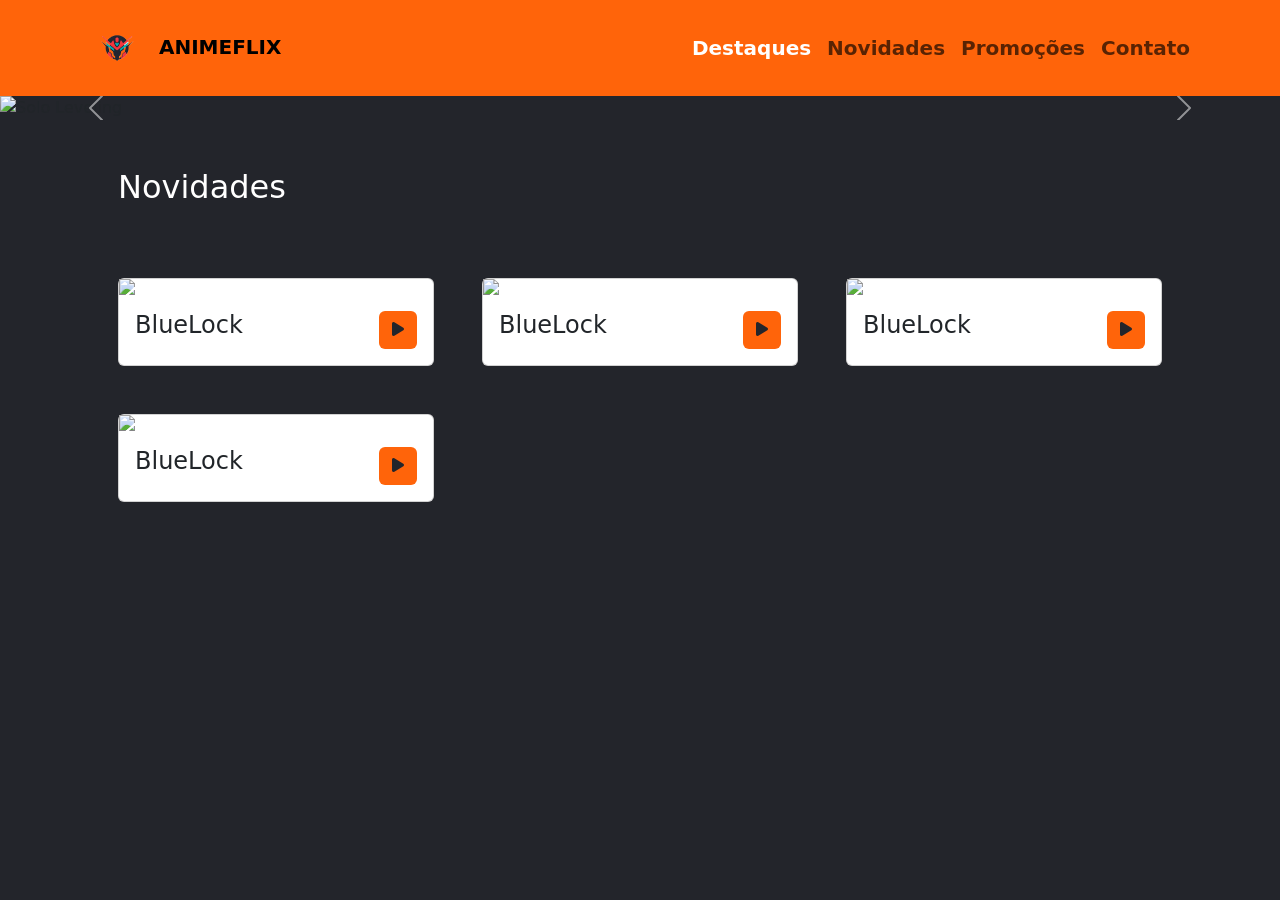
==== index.html @ c5851d75 "Resolvendo primeira parte" ====
<!DOCTYPE html>
<html lang="pt-BR">
  <head>
    <meta charset="UTF-8" />
    <meta name="viewport" content="width=device-width, initial-scale=1.0" />
    <title>M13 | Tarefa</title>
    <link
      href="https://cdn.jsdelivr.net/npm/bootstrap@5.3.3/dist/css/bootstrap.min.css"
      rel="stylesheet"
      integrity="sha384-QWTKZyjpPEjISv5WaRU9OFeRpok6YctnYmDr5pNlyT2bRjXh0JMhjY6hW+ALEwIH"
      crossorigin="anonymous"
    />
    <link
      rel="stylesheet"
      href="https://cdnjs.cloudflare.com/ajax/libs/font-awesome/6.7.2/css/all.min.css"
      integrity="sha512-Evv84Mr4kqVGRNSgIGL/F/aIDqQb7xQ2vcrdIwxfjThSH8CSR7PBEakCr51Ck+w+/U6swU2Im1vVX0SVk9ABhg=="
      crossorigin="anonymous"
      referrerpolicy="no-referrer"
    />
    <link rel="stylesheet" href="main.css" />
  </head>
  <body>
    <header id="cabecalho">
      <div class="navbar navbar-expand-lg">
        <div class="container fs-5 fw-bold">
          <a class="navbar-brand" href="#">
            <img
              src="imgs/logo.png"
              alt="Logo Site"
              width="70px"
            />
            ANIMEFLIX
          </a>

          <button
            type="button"
            class="navbar-toggler"
            data-bs-toggle="collapse"
            data-bs-target="#menu"
          >
            <span class="navbar-toggler-icon"></span>
          </button>
          <nav class="collapse navbar-collapse justify-content-end" id="menu">
            <ul class="nav navbar-nav">
              <li class="nav-item">
                <a class="nav-link active" href="#destaques">Destaques</a>
              </li>
              <li class="nav-item">
                <a class="nav-link" href="#novidades">Novidades</a>
              </li>
              <li class="nav-item">
                <a class="nav-link" href="#promocoes">Promoções</a>
              </li>
              <li class="nav-item">
                <a class="nav-link" href="#contato">Contato</a>
              </li>
            </ul>
          </nav>
        </div>
      </div>
    </header>

    <div data-bs-spy="scroll" data-bs-target="#cabecalho">
      <section class="container-fluid p-0" id="destaques">
        <div id="carousel" class="carousel slide" data-bs-ride="carousel">
          <div class="carousel-inner">
            <div data-bs-interval="3000" class="carousel-item active">
              <img
                class="d-block w-100"
                src="https://placehold.co/1280x720"
                alt="Solo Leveling"
              />
              <div
                class="carousel-caption text-start mb-md-3 pb-md-3 mb-xl-5 pb-xl-5"
              >
                <h2>Solo Leveling</h2>
                <p>
                  Some representative placeholder content for the first slide.
                </p>
              </div>
            </div>
            <div data-bs-interval="3000" class="carousel-item">
              <img
                class="d-block w-100"
                src="https://placehold.co/1280x720"
                alt="BlueLock"
              />
              <div
                class="carousel-caption text-start mb-md-3 pb-md-3 mb-xl-5 pb-xl-5"
              >
                <h2>BlueLock</h2>
                <p>
                  Some representative placeholder content for the first slide.
                </p>
              </div>
            </div>

            <button
              data-bs-target="#carousel"
              data-bs-slide="prev"
              class="carousel-control-prev"
              type="button"
            >
              <span class="carousel-control-prev-icon"></span>
            </button>
            <button
              data-bs-target="#carousel"
              data-bs-slide="next"
              class="carousel-control-next"
              type="button"
            >
              <span class="carousel-control-next-icon"></span>
            </button>
            <div class="carousel-indicators">
              <button
                type="button"
                data-bs-target="#carousel"
                class="active"
                data-bs-slide-to="0"
              ></button>
              <button
                type="button"
                data-bs-target="#carousel"
                data-bs-slide-to="1"
              ></button>
              <button
                type="button"
                data-bs-target="#carousel"
                data-bs-slide-to="2"
              ></button>
              <button
                type="button"
                data-bs-target="#carousel"
                data-bs-slide-to="3"
              ></button>
              <button
                type="button"
                data-bs-target="#carousel"
                data-bs-slide-to="4"
              ></button>
              <button
                type="button"
                data-bs-target="#carousel"
                data-bs-slide-to="5"
              ></button>
            </div>
          </div>
        </div>
      </section>

      <section class="container p-5" id="novidades">
        <h2 class="text-white">Novidades</h2>
        <div class="row g-5 mt-4">
          <div class="col-lg-4 col-sm-12 col-md-6">
            <div class="card h-100">
              <img
                src="https://encrypted-tbn0.gstatic.com/images?q=tbn:ANd9GcTnS2MFEl4PrR6xloS_Fp7GlMzTrTJoxjN0Sg&s"
              />
              <div class="card-body d-flex justify-content-between">
                <h4 class="card-title">BlueLock</h4>
                <a href="#" class="btn btn-play" title="Assistir"
                  ><i class="fa-solid fa-play"></i
                ></a>
              </div>
            </div>
          </div>

          <div class="col-lg-4 col-sm-12 col-md-6">
            <div class="card h-100">
              <img
                src="https://encrypted-tbn0.gstatic.com/images?q=tbn:ANd9GcTnS2MFEl4PrR6xloS_Fp7GlMzTrTJoxjN0Sg&s"
              />
              <div class="card-body d-flex justify-content-between">
                <h4 class="card-title">BlueLock</h4>
                <a href="#" class="btn btn-play" title="Assistir"
                  ><i class="fa-solid fa-play"></i
                ></a>
              </div>
            </div>
          </div>

          <div class="col-lg-4 col-sm-12 col-md-6">
            <div class="card h-100">
              <img
                src="https://encrypted-tbn0.gstatic.com/images?q=tbn:ANd9GcTnS2MFEl4PrR6xloS_Fp7GlMzTrTJoxjN0Sg&s"
              />
              <div class="card-body d-flex justify-content-between">
                <h4 class="card-title">BlueLock</h4>
                <a href="#" class="btn btn-play" title="Assistir"
                  ><i class="fa-solid fa-play"></i
                ></a>
              </div>
            </div>
          </div>

          <div class="col-lg-4 col-sm-12 col-md-6">
            <div class="card h-100">
              <img
                src="https://encrypted-tbn0.gstatic.com/images?q=tbn:ANd9GcTnS2MFEl4PrR6xloS_Fp7GlMzTrTJoxjN0Sg&s"
              />
              <div class="card-body d-flex justify-content-between">
                <h4 class="card-title">BlueLock</h4>
                <a href="#" class="btn btn-play" title="Assistir"
                  ><i class="fa-solid fa-play"></i
                ></a>
              </div>
            </div>
          </div>
        </div>
      </section>
    </div>

    <script
      src="https://cdn.jsdelivr.net/npm/bootstrap@5.3.3/dist/js/bootstrap.bundle.min.js"
      integrity="sha384-YvpcrYf0tY3lHB60NNkmXc5s9fDVZLESaAA55NDzOxhy9GkcIdslK1eN7N6jIeHz"
      crossorigin="anonymous"
    ></script>
  </body>
</html>
---- main.css ----
.navbar-nav .nav-link.active {
    color: #fff;
}

.nav-link {
    text-align: center;
}

body {
    background-color: #23252B;
}

.carousel-item {
    max-height: 80vh;
}

.btn-play {
    background-color: #FF640A;
    color: #23252B;
}

.btn:hover {
    background-color: #f89053;
}

header {
    position: sticky;
    top: 0;
    left: 0;
    background-color: #FF640A;
    z-index: 3;
}
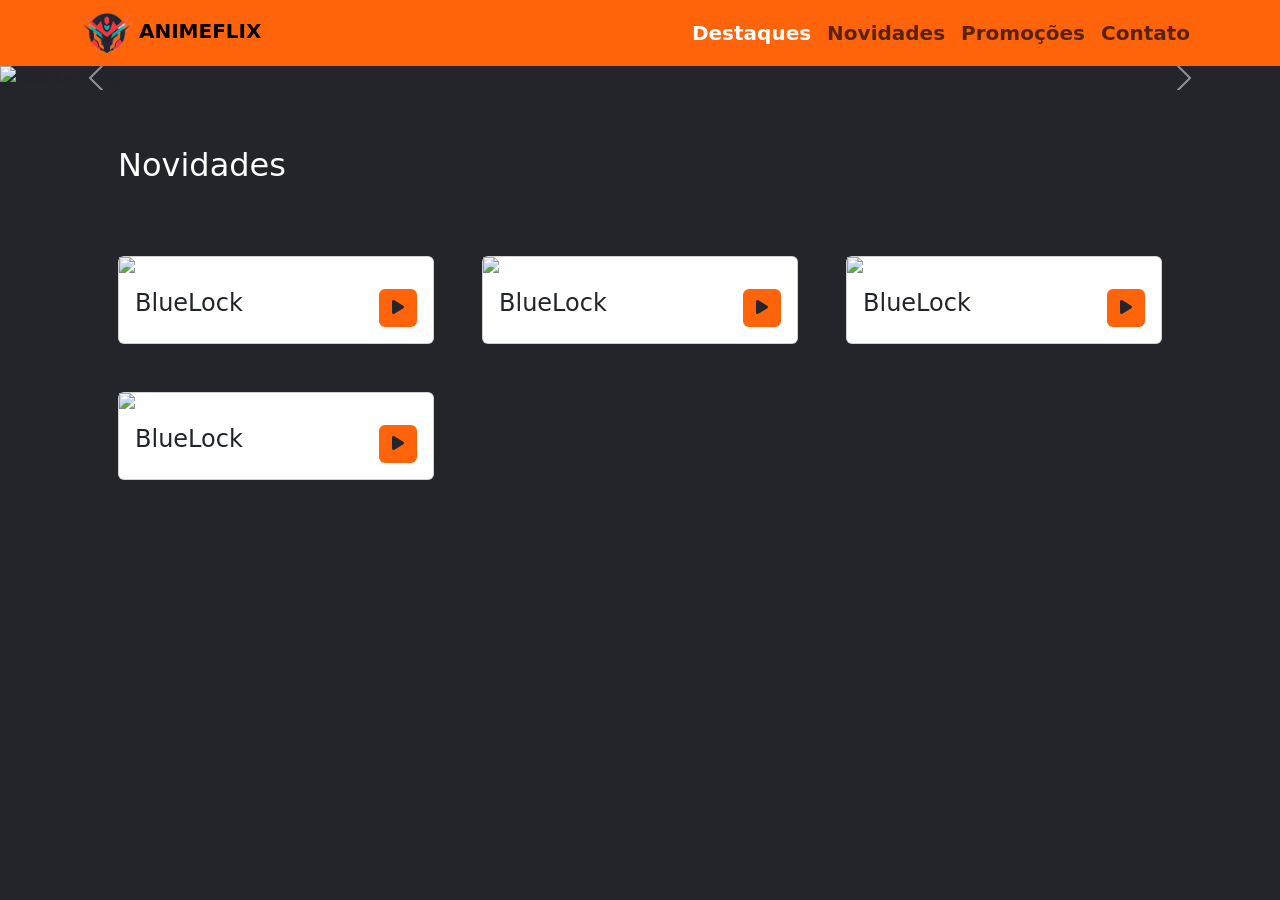
==== commit 608abf09: "Ajustes na branch" ====
--- a/index.html
+++ b/index.html
@@ -24,11 +24,7 @@
       <div class="navbar navbar-expand-lg">
         <div class="container fs-5 fw-bold">
           <a class="navbar-brand" href="#">
-            <img
-              src="imgs/logo.png"
-              alt="Logo Site"
-              width="70px"
-            />
+            <img width="50" src="imgs/logo.png" alt="Logo Site" />
             ANIMEFLIX
           </a>
 
@@ -148,7 +144,7 @@
         </div>
       </section>
 
-      <section class="container p-5" id="novidades">
+      <section class="container p-5 mt-2" id="novidades">
         <h2 class="text-white">Novidades</h2>
         <div class="row g-5 mt-4">
           <div class="col-lg-4 col-sm-12 col-md-6">
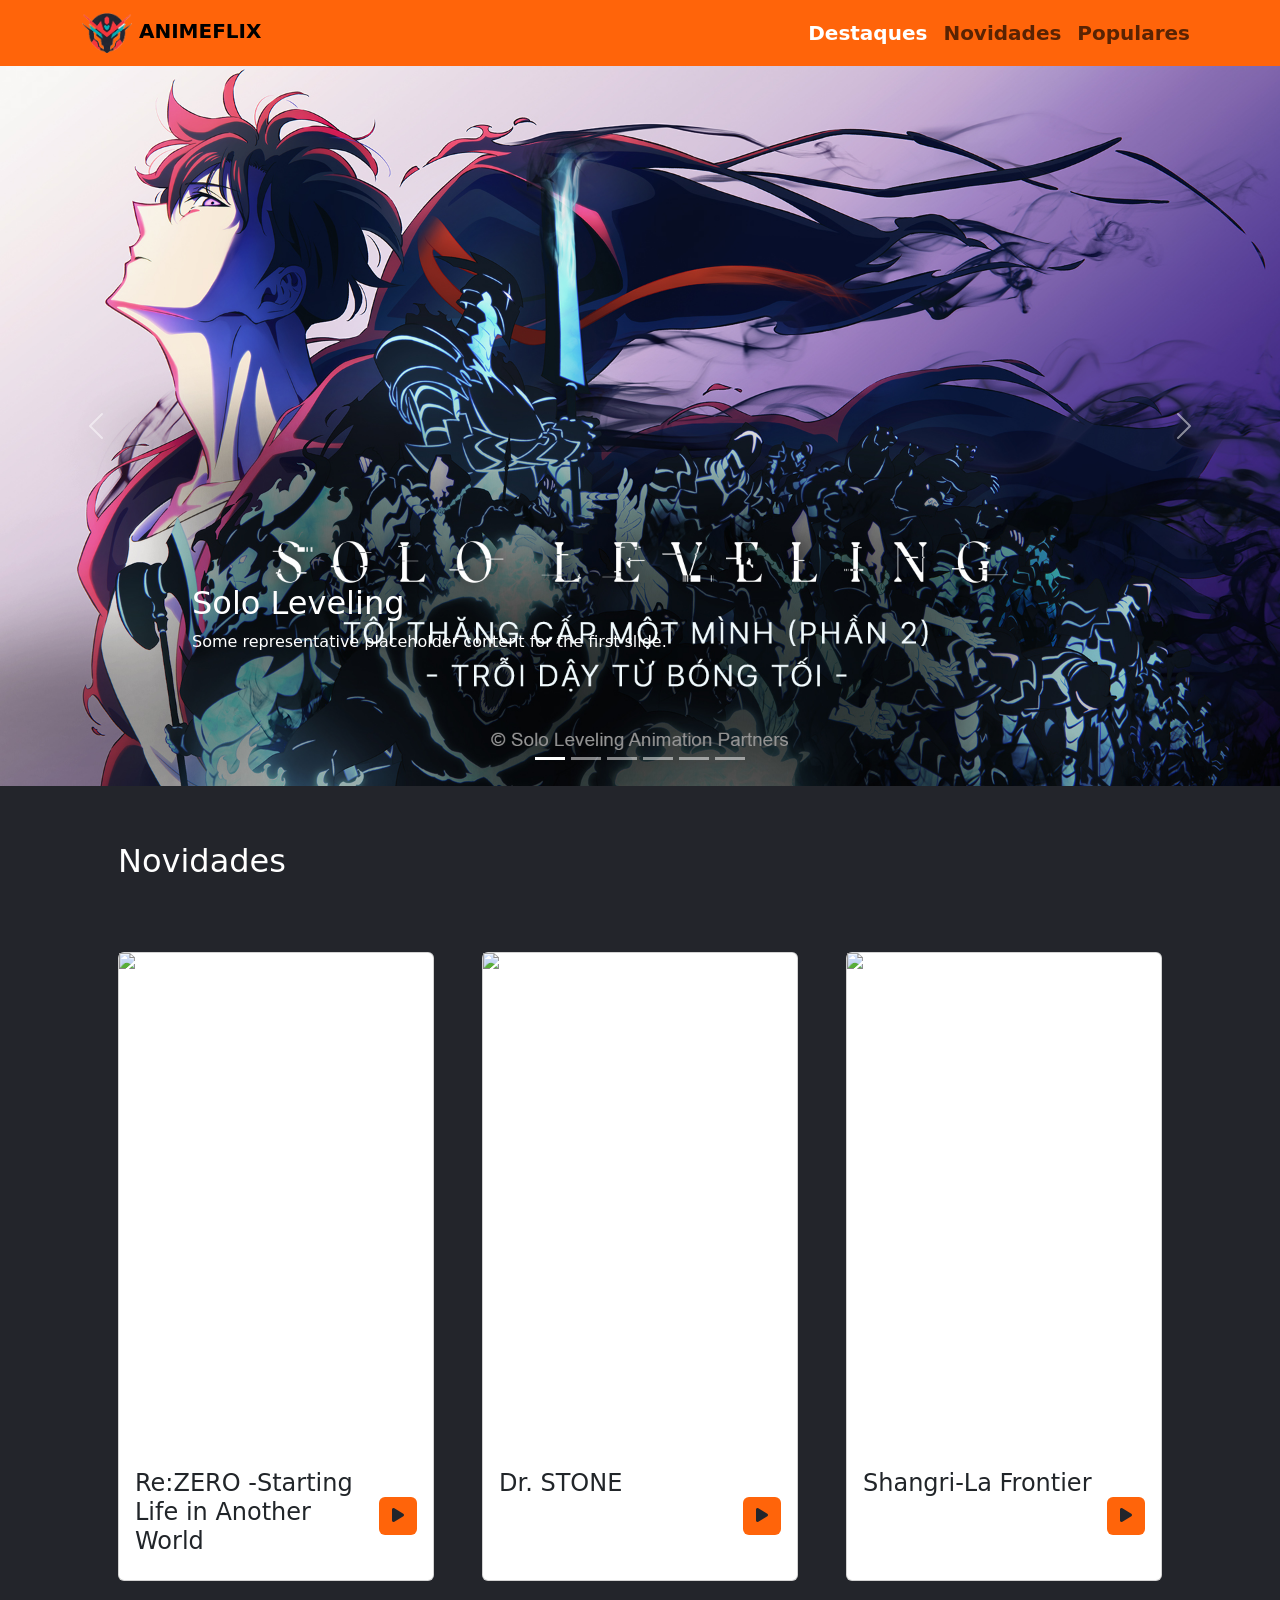
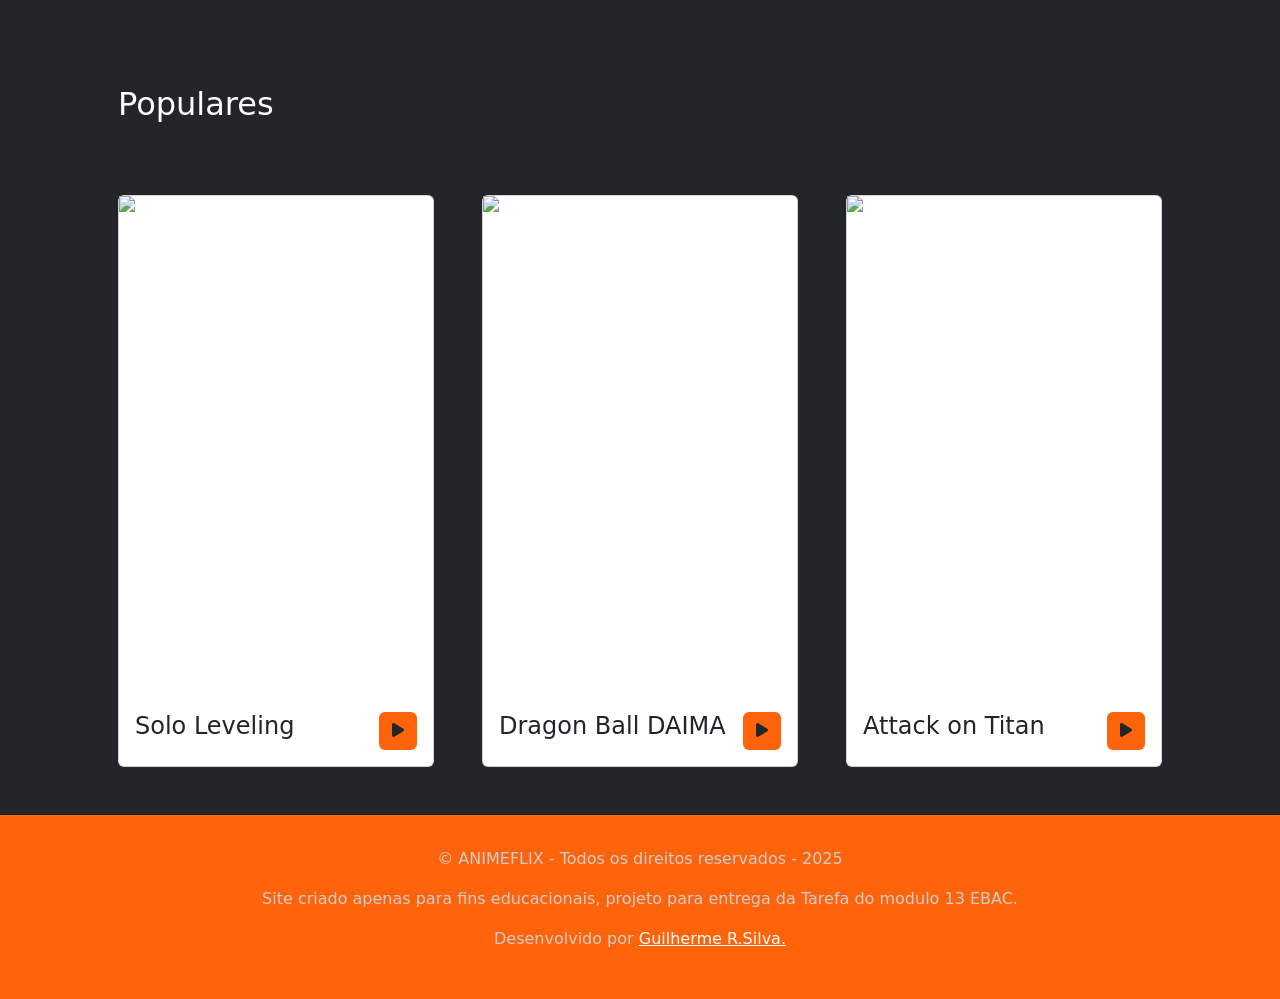
==== commit 94ae0704: "Finalizando Tarefa" ====
--- a/index.html
+++ b/index.html
@@ -45,10 +45,7 @@
                 <a class="nav-link" href="#novidades">Novidades</a>
               </li>
               <li class="nav-item">
-                <a class="nav-link" href="#promocoes">Promoções</a>
-              </li>
-              <li class="nav-item">
-                <a class="nav-link" href="#contato">Contato</a>
+                <a class="nav-link" href="#populares">Populares</a>
               </li>
             </ul>
           </nav>
@@ -63,7 +60,7 @@
             <div data-bs-interval="3000" class="carousel-item active">
               <img
                 class="d-block w-100"
-                src="https://placehold.co/1280x720"
+                src="imgs/destaque/solo-leveling-2-dai-dien.png"
                 alt="Solo Leveling"
               />
               <div
@@ -78,13 +75,73 @@
             <div data-bs-interval="3000" class="carousel-item">
               <img
                 class="d-block w-100"
-                src="https://placehold.co/1280x720"
+                src="imgs/destaque/bluelock.png"
                 alt="BlueLock"
               />
               <div
                 class="carousel-caption text-start mb-md-3 pb-md-3 mb-xl-5 pb-xl-5"
               >
                 <h2>BlueLock</h2>
+                <p>
+                  Some representative placeholder content for the first slide.
+                </p>
+              </div>
+            </div>
+            <div data-bs-interval="3000" class="carousel-item">
+              <img
+                class="d-block w-100"
+                src="imgs/destaque/myHeroAcademia.png"
+                alt="My Hero Academia"
+              />
+              <div
+                class="carousel-caption text-start mb-md-3 pb-md-3 mb-xl-5 pb-xl-5"
+              >
+                <h2>My Hero Academia</h2>
+                <p>
+                  Some representative placeholder content for the first slide.
+                </p>
+              </div>
+            </div>
+            <div data-bs-interval="3000" class="carousel-item">
+              <img
+                class="d-block w-100"
+                src="imgs/destaque/jujutsu.png"
+                alt="JUJUTSU KAISEN"
+              />
+              <div
+                class="carousel-caption text-start mb-md-3 pb-md-3 mb-xl-5 pb-xl-5"
+              >
+                <h2>JUJUTSU KAISEN</h2>
+                <p>
+                  Some representative placeholder content for the first slide.
+                </p>
+              </div>
+            </div>
+            <div data-bs-interval="3000" class="carousel-item">
+              <img
+                class="d-block w-100"
+                src="imgs/destaque/demonSlayer.png"
+                alt="Demon Slayer: Kimetsu no Yaiba"
+              />
+              <div
+                class="carousel-caption text-start mb-md-3 pb-md-3 mb-xl-5 pb-xl-5"
+              >
+                <h2>Demon Slayer: Kimetsu no Yaiba</h2>
+                <p>
+                  Some representative placeholder content for the first slide.
+                </p>
+              </div>
+            </div>
+            <div data-bs-interval="3000" class="carousel-item">
+              <img
+                class="d-block w-100"
+                src="imgs/destaque/DAN-DA-DAN-.png"
+                alt="DAN DA DAN"
+              />
+              <div
+                class="carousel-caption text-start mb-md-3 pb-md-3 mb-xl-5 pb-xl-5"
+              >
+                <h2>DAN DA DAN</h2>
                 <p>
                   Some representative placeholder content for the first slide.
                 </p>
@@ -150,52 +207,89 @@
           <div class="col-lg-4 col-sm-12 col-md-6">
             <div class="card h-100">
               <img
-                src="https://encrypted-tbn0.gstatic.com/images?q=tbn:ANd9GcTnS2MFEl4PrR6xloS_Fp7GlMzTrTJoxjN0Sg&s"
-              />
-              <div class="card-body d-flex justify-content-between">
-                <h4 class="card-title">BlueLock</h4>
-                <a href="#" class="btn btn-play" title="Assistir"
-                  ><i class="fa-solid fa-play"></i
-                ></a>
-              </div>
-            </div>
-          </div>
-
-          <div class="col-lg-4 col-sm-12 col-md-6">
-            <div class="card h-100">
-              <img
-                src="https://encrypted-tbn0.gstatic.com/images?q=tbn:ANd9GcTnS2MFEl4PrR6xloS_Fp7GlMzTrTJoxjN0Sg&s"
-              />
-              <div class="card-body d-flex justify-content-between">
-                <h4 class="card-title">BlueLock</h4>
-                <a href="#" class="btn btn-play" title="Assistir"
-                  ><i class="fa-solid fa-play"></i
-                ></a>
-              </div>
-            </div>
-          </div>
-
-          <div class="col-lg-4 col-sm-12 col-md-6">
-            <div class="card h-100">
-              <img
-                src="https://encrypted-tbn0.gstatic.com/images?q=tbn:ANd9GcTnS2MFEl4PrR6xloS_Fp7GlMzTrTJoxjN0Sg&s"
-              />
-              <div class="card-body d-flex justify-content-between">
-                <h4 class="card-title">BlueLock</h4>
-                <a href="#" class="btn btn-play" title="Assistir"
-                  ><i class="fa-solid fa-play"></i
-                ></a>
-              </div>
-            </div>
-          </div>
-
-          <div class="col-lg-4 col-sm-12 col-md-6">
-            <div class="card h-100">
-              <img
-                src="https://encrypted-tbn0.gstatic.com/images?q=tbn:ANd9GcTnS2MFEl4PrR6xloS_Fp7GlMzTrTJoxjN0Sg&s"
-              />
-              <div class="card-body d-flex justify-content-between">
-                <h4 class="card-title">BlueLock</h4>
+                height="500"
+                src="https://m.media-amazon.com/images/I/81DukP0Er5L._AC_UF1000,1000_QL80_.jpg"
+              />
+              <div class="card-body d-flex justify-content-betweenr">
+                <h4 class="card-title">
+                  Re:ZERO -Starting Life in Another World
+                </h4>
+                <a href="#" class="btn btn-play" title="Assistir"
+                  ><i class="fa-solid fa-play"></i
+                ></a>
+              </div>
+            </div>
+          </div>
+          <div class="col-lg-4 col-sm-12 col-md-6">
+            <div class="card h-100">
+              <img
+                height="500"
+                src="https://m.media-amazon.com/images/M/MV5BYzZkYjM1MWMtNTY3Mi00MTMzLTlhNmQtN2ExZjFkYzdjZmFjXkEyXkFqcGc@._V1_FMjpg_UX1000_.jpg"
+              />
+              <div class="card-body d-flex justify-content-between">
+                <h4 class="card-title">Dr. STONE</h4>
+                <a href="#" class="btn btn-play" title="Assistir"
+                  ><i class="fa-solid fa-play"></i
+                ></a>
+              </div>
+            </div>
+          </div>
+          <div class="col-lg-4 col-sm-12 col-md-6">
+            <div class="card h-100">
+              <img
+                height="500"
+                src="https://a.storyblok.com/f/178900/1071x1500/ef04f98cb2/shangri-la-frontier-jp-kv.jpeg/m/filters:quality(95)format(webp)"
+              />
+              <div class="card-body d-flex justify-content-between">
+                <h4 class="card-title">Shangri-La Frontier</h4>
+                <a href="#" class="btn btn-play" title="Assistir"
+                  ><i class="fa-solid fa-play"></i
+                ></a>
+              </div>
+            </div>
+          </div>
+        </div>
+      </section>
+
+      <section class="container p-5 mt-2" id="populares">
+        <h2 class="text-white">Populares</h2>
+        <div class="row g-5 mt-4">
+          <div class="col-lg-4 col-sm-12 col-md-6">
+            <div class="card h-100">
+              <img
+                height="500"
+                src="https://i1.wp.com/lightnovelbrasil.com/wp-content/uploads/2021/07/download.jpg"
+              />
+              <div class="card-body d-flex justify-content-between">
+                <h4 class="card-title">Solo Leveling</h4>
+                <a href="#" class="btn btn-play" title="Assistir"
+                  ><i class="fa-solid fa-play"></i
+                ></a>
+              </div>
+            </div>
+          </div>
+          <div class="col-lg-4 col-sm-12 col-md-6">
+            <div class="card h-100">
+              <img
+                height="500"
+                src="https://resizing.flixster.com/-XZAfHZM39UwaGJIFWKAE8fS0ak=/v3/t/assets/p28167691_b_v8_aa.jpg"
+              />
+              <div class="card-body d-flex justify-content-between">
+                <h4 class="card-title">Dragon Ball DAIMA</h4>
+                <a href="#" class="btn btn-play" title="Assistir"
+                  ><i class="fa-solid fa-play"></i
+                ></a>
+              </div>
+            </div>
+          </div>
+          <div class="col-lg-4 col-sm-12 col-md-6">
+            <div class="card h-100">
+              <img
+                height="500"
+                src="https://m.media-amazon.com/images/I/71IW+YfGIFL._AC_UF894,1000_QL80_.jpg"
+              />
+              <div class="card-body d-flex justify-content-between">
+                <h4 class="card-title">Attack on Titan</h4>
                 <a href="#" class="btn btn-play" title="Assistir"
                   ><i class="fa-solid fa-play"></i
                 ></a>
@@ -211,5 +305,17 @@
       integrity="sha384-YvpcrYf0tY3lHB60NNkmXc5s9fDVZLESaAA55NDzOxhy9GkcIdslK1eN7N6jIeHz"
       crossorigin="anonymous"
     ></script>
+
+    <footer class="footer">
+      <p>&copy; ANIMEFLIX - Todos os direitos reservados - 2025</p>
+      <p>
+        Site criado apenas para fins educacionais, projeto para entrega da
+        Tarefa do modulo 13 EBAC.
+      </p>
+      <p>
+        Desenvolvido por
+        <a href="https://github.com/GuilhermeRS23">Guilherme R.Silva.</a>
+      </p>
+    </footer>
   </body>
 </html>
--- a/main.css
+++ b/main.css
@@ -17,6 +17,7 @@
 .btn-play {
     background-color: #FF640A;
     color: #23252B;
+    align-self: center;
 }
 
 .btn:hover {
@@ -29,4 +30,23 @@
     left: 0;
     background-color: #FF640A;
     z-index: 3;
+}
+
+footer {
+    background-color: #FF640A;
+    padding: 2rem;
+    text-align: center;
+
+    p {
+        color: #CCC;
+    }
+
+    a {
+        color: #FFF;
+        text-decoration: underline;
+    }
+
+    a:hover {
+        color: #52AAF7;
+    }
 }
